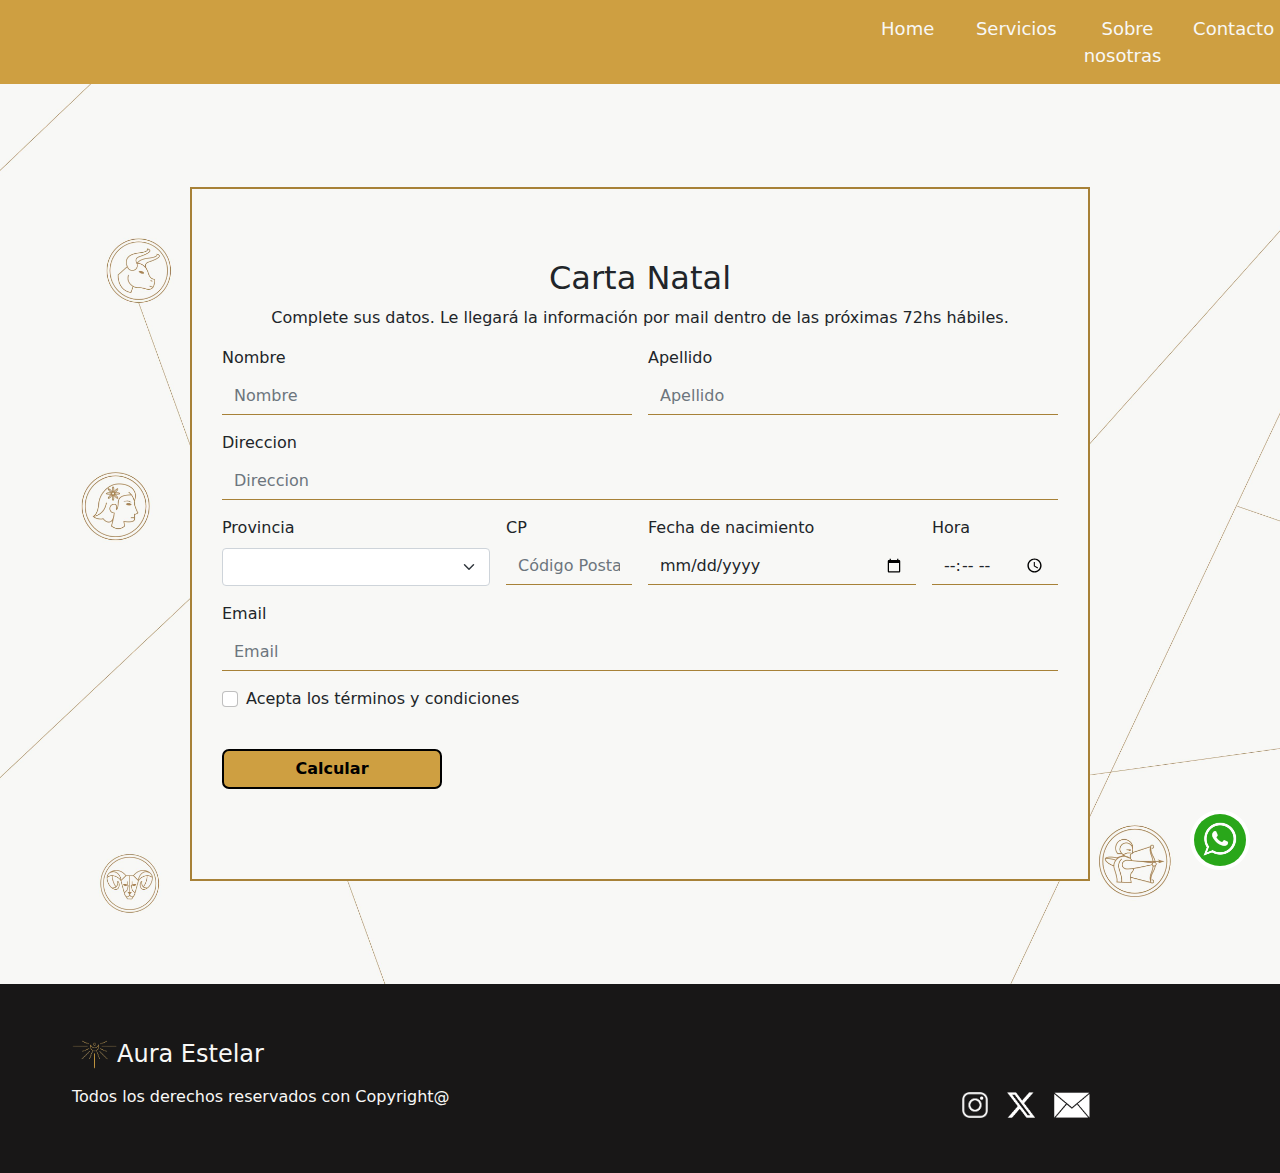
==== carta_natal.html @ d3cf3db8 "Cambios varios 17-06-24" ====
<!DOCTYPE html>
<html lang="en">
<head>
    <meta charset="UTF-8">
    <meta http-equiv="X-UA-Compatible" content="IE=edge">
    <meta name="viewport" content="width=device-width, initial-scale=1.0">
    <title>Aura Estelar</title>

    <!-- favicon -->
    <link rel="icon" type="image/x-icon" href="images/logo_favicon.png">

    <!--Bootstrap css-->
    <link href="css/bootstrap.min.css" rel="stylesheet" >
   
    <!--nuestro CSS-->
    <link href="css/styles.css" rel="stylesheet">
</head>
<body>
    <!--Bootstrap JS-->
    <script src="js/bootstrap.bundle.min.js" ></script>
    <!---->
    <div class="container-fluid text-center menu" id="home">
        <div class="row">
            <div class="col-md-8"></div>
            <div class="col-md-1 ps-1">
                <a href="index.html#home">Home</a>
            </div>
            <div class="col-md-1 ps-1">
                <a href="index.html#servicios">Servicios</a>
            </div>
            <div class="col-md-1 ps-1">
                <a href="index.html#sobre_nosotras">Sobre nosotras</a>
            </div>
            <div class="col-md-1 ps-1">
                <a href="index.html#form_contacto">Contacto</a>
            </div>
        </div>
    </div>

    <div class="container-fluid cabecera-otros d-flex align-items-center justify-content-center" >
        <div class="form_login">
            <h2 class="text-center">Carta Natal</h2>
            <p class="mb-3 text-center">Complete sus datos. Le llegará la información por mail dentro de las próximas 72hs hábiles.</p>
            <form class="row g-3">    
                <div class="col-md-6">
                    <label for="input_nombre" class="form-label">Nombre</label>
                    <input type="text" class="form-control" id="input_nombre" placeholder="Nombre">
                  </div>
                <div class="col-md-6">
                    <label for="input_apellido" class="form-label">Apellido</label>
                    <input type="text" class="form-control" id="input_apellido" placeholder="Apellido">
                </div>
                <div class="col-md-12">
                    <label for="input_direccion" class="form-label">Direccion</label>
                    <input type="text" class="form-control" id="input_direccion" placeholder="Direccion">
                </div>
                <div class="col-md-4">
                    <label for="input_provincia" class="form-label">Provincia</label>
                    <select id="input_provincia" class="form-select">
                      <option selected></option>
                      <option>Buenos Aires</option>
                      <option>Capital Federal</option>
                      <option>Córdoba</option>
                      <option>Formosa</option>
                      <option>La Pampa</option>
                      <option>Rio Negro</option>
                      <option>Salta</option>
                      <option>San Luis</option>
                      <option>Tierra del Fuego</option>
                      <option>Tucumán</option>
                    </select>
                  </div>
                <div class="col-md-2">
                  <label for="inputZip" class="form-label">CP</label>
                  <input type="text" class="form-control" id="inputZip" placeholder="Código Postal">
                </div>
                <div class="col-md-4">
                    <label for="input_nacimiento" class="form-label">Fecha de nacimiento</label>
                    <input type="date" class="form-control" id="input_nacimiento">
                </div>
                <div class="col-md-2">
                    <label for="input_hs_nac" class="form-label">Hora</label>
                    <input type="time" class="form-control" id="input_hs_nac">
                </div>
                  
                <div class="col-md-12">
                  <label for="input_email" class="form-label">Email</label>
                  <input type="email" class="form-control" id="input_email" placeholder="Email">
                </div>
                <div class="col-md-12">
                  <div class="form-check">
                    <input class="form-check-input" type="checkbox" id="gridCheck">
                    <label class="form-check-label" for="gridCheck">
                      Acepta los términos y condiciones
                    </label>
                  </div>
                </div>
                <div class="col-12">
                  <button type="button" onclick="alert('Se enviaron sus datos correctamente. Recibirá la información via mail.');">Calcular</button>
                </div>
              </form>
         
        </div>

    </div>
   
    <footer class="container-fluid footer pt-5 pb-5">
        <div class="row ms-5">
            <div class="col-7">
                <h4><img src="images/icon.png" class="img-logo" alt="img_icon">Aura Estelar</h4>
                <p>Todos los derechos reservados con Copyright@</p>
            </div>
            <div class="col-5 align-self-end text-center">

                        <a href="https://www.instagram.com/" target="_blank"><img class="img-icon" src="images/instagram_white.png" alt="img_instagram"></a>

                        <a href="https://x.com/?lang=es" target="_blank"><img class="img-icon" src="images/x_white.png" alt="img_instagram"></a>

                        <a href="mailto:test@test.com" target="_blank"><img class="img-icon" src="images/mail_white.png" alt="img_mail"></a>

            </div>
            
        </div>
    </footer>

    <div class="wp">
        <a href="https://wa.me/91165647270" target="_blank"><img class="img-wpp" src="images/wpp.png" alt="img_wpp"></a>
    </div>
</body>
</html>
---- css/styles.css ----
.col-md-1 a{
    text-decoration:none;
    color:#F8F8F6;
    font-size: 18px;
    padding: 5px;

    transition-property: color;
    transition-duration: 0.5s;

}


.col-md-1:hover > a {
    
    color: black;
}

.menu, .servicios {
    background-color: #CE9F41;
    padding: 15px 0;
}

.cabecera {
    background-image: url('../images/banner.jpg'); 
    background-color: #F8F8F6;

    height: 100vh;
    /* Para dejar la imagen de fondo centrada, vertical y horizontalmente */
    background-position: center center;

    /* Para que la imagen de fondo no se repita */
    background-repeat: no-repeat;

    /* La imagen de fondo se reescala automáticamente con el cambio del ancho de ventana del navegador */
    background-size: cover;

}

.section_login {
    top:85%;
    text-align: center;
}

button {
    background-color: #CE9F41;
    border-radius: 7px;
    border: solid 2px;
    width: 220px;
    height: 40px;
    font-weight: bold;
    margin: 20px 0;
    transition-property: color;
    transition-duration: 0.5s;
}

button:hover {
    color: #F8F8F6;
}

.section_login a {
    color: black;
    transition-property: color;
    transition-duration: 0.3s;
}

.section_login a:hover {
    color: #a78137;
}

.mas_info {
    height: 80%;
    margin: 0px;
    text-align: center;
    display: flex;
    align-items: center;
    color: #F8F8F6;
    font-size: 20px;  

    transition-property: background-color;
    transition-duration: 1s;
}

.mas_info:hover { 
    margin: 0;
    background-color:  rgba(0, 0, 0, 0.712);
    }


.mas_info > p {
    margin: 0;
    visibility: hidden;

}

.mas_info:hover > p{ 
    margin: 0;
    visibility: visible;
    }

.form-control{
    border: none; 
    border-bottom: solid 1px #a78137; 
    border-radius: 0;
    background-color: #F8F8F6;
}

.img_sobre_nosotras{
    margin-right: 20px;
    max-height: 500px;
    width:auto;
    border-top-right-radius: 40%; 
    border-bottom-right-radius: 40%;
}

.sobre_nosotras{
    padding:0px 10px 30px 0px;
}

/* Clases del FOOTER */
.footer {
    background-color: rgb(24, 23, 23);
    color: #F8F8F6;
}

.img-logo {
    max-height: 45px;
    width: auto;
}

.img-icon {
    height: 40px;
    width: auto;
    /*background-color: #F8F8F6;*/
    padding: 7px;
    
}

.img-wpp{
    position: fixed;
    bottom: 30px;
    right: 30px;
    max-height: 60px;
    width: auto;
    border-radius: 100%;
    border: 4px solid white;
  
}

/* Clases de HTML LOGIN */
.cabecera-otros {
    background-image: url('../images/baner_sin_titulo.jpg'); 
    background-color: #F8F8F6;

    min-height: 100vh;
    /* Para dejar la imagen de fondo centrada, vertical y horizontalmente */
    background-position: center center;

    /* Para que la imagen de fondo no se repita */
    background-repeat: no-repeat;

    /* La imagen de fondo se reescala automáticamente con el cambio del ancho de ventana del navegador */
    background-size: cover;

}

.form_login {
    padding: 70px 30px;
    border: solid 2px #a78137;
    background-color: #F8F8F6;
}

.form_login a {
    color: black;
    transition-property: color;
    transition-duration: 0.3s;
}

.form_login a:hover {
    color: #a78137;
}

.form_sinastria {
    min-height: 400px;
    min-width: 400px;
    padding: 70px 30px;
    border: solid 2px #a78137;
    background-color: #F8F8F6;
}


@media screen and (min-width: 576px) {
    .borde_sinastria {
      border-right: 1px dashed #a78137;
    }

    .form_login {
        max-width: 900px;
    }

  }

  @media screen and (max-width: 575px) {
    .borde_sinastria {
      border-bottom: 1px dashed #a78137;
      padding-bottom: 20px;
      margin-bottom: 20px;
    }

    .img-icon {
        height: 40px;
        width: auto;
        /*background-color: #F8F8F6;*/
        padding: 7px;
        margin: 0 20px;
        
    }

    .form_login {
        min-width: 400px;

    }
  }
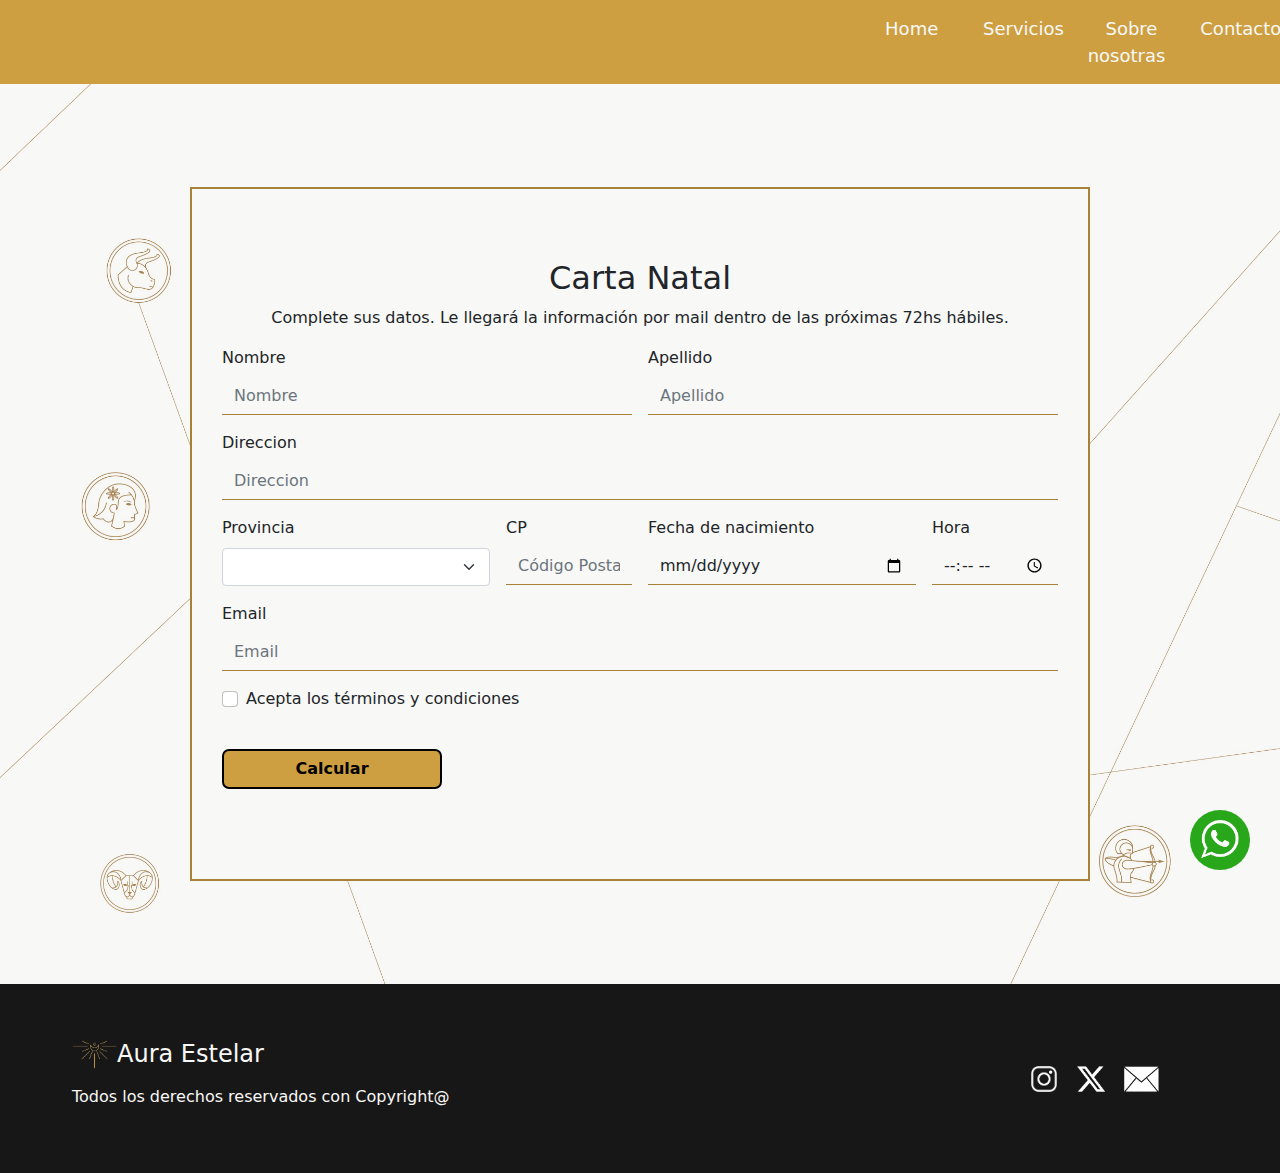
==== commit ca4b8c94: "cambios en meet 17-06" ====
--- a/carta_natal.html
+++ b/carta_natal.html
@@ -21,17 +21,17 @@
     <!---->
     <div class="container-fluid text-center menu" id="home">
         <div class="row">
-            <div class="col-md-8"></div>
-            <div class="col-md-1 ps-1">
+            <div class="col-lg-8 col-md-4 icono_menu"></div>
+            <div class="col-lg-1 col-md-2 icono_menu">
                 <a href="index.html#home">Home</a>
             </div>
-            <div class="col-md-1 ps-1">
+            <div class="col-lg-1 col-md-2 icono_menu">
                 <a href="index.html#servicios">Servicios</a>
             </div>
-            <div class="col-md-1 ps-1">
+            <div class="col-lg-1 col-md-2 icono_menu">
                 <a href="index.html#sobre_nosotras">Sobre nosotras</a>
             </div>
-            <div class="col-md-1 ps-1">
+            <div class="col-lg-1 col-md-2 icono_menu">
                 <a href="index.html#form_contacto">Contacto</a>
             </div>
         </div>
@@ -110,7 +110,7 @@
                 <h4><img src="images/icon.png" class="img-logo" alt="img_icon">Aura Estelar</h4>
                 <p>Todos los derechos reservados con Copyright@</p>
             </div>
-            <div class="col-5 align-self-end text-center">
+            <div class="col-4 align-self-center text-end">
 
                         <a href="https://www.instagram.com/" target="_blank"><img class="img-icon" src="images/instagram_white.png" alt="img_instagram"></a>
 
@@ -119,6 +119,7 @@
                         <a href="mailto:test@test.com" target="_blank"><img class="img-icon" src="images/mail_white.png" alt="img_mail"></a>
 
             </div>
+            <div class="col-1"></div>
             
         </div>
     </footer>
--- a/css/styles.css
+++ b/css/styles.css
@@ -1,4 +1,4 @@
-.col-md-1 a{
+.menu a{
     text-decoration:none;
     color:#F8F8F6;
     font-size: 18px;
@@ -10,7 +10,7 @@
 }
 
 
-.col-md-1:hover > a {
+.icono_menu:hover > a {
     
     color: black;
 }
@@ -22,6 +22,7 @@
 
 .cabecera {
     background-image: url('../images/banner.jpg'); 
+    /* usamos color de fondo para mejorar experiencia de usuario a la hora del login de la pagina */
     background-color: #F8F8F6;
 
     height: 100vh;
@@ -36,10 +37,6 @@
 
 }
 
-.section_login {
-    top:85%;
-    text-align: center;
-}
 
 button {
     background-color: #CE9F41;
@@ -142,7 +139,6 @@
     max-height: 60px;
     width: auto;
     border-radius: 100%;
-    border: 4px solid white;
   
 }
 
@@ -164,6 +160,7 @@
 }
 
 .form_login {
+    min-width: 400px;
     padding: 70px 30px;
     border: solid 2px #a78137;
     background-color: #F8F8F6;
@@ -183,23 +180,38 @@
     min-height: 400px;
     min-width: 400px;
     padding: 70px 30px;
+    margin: 5px;
     border: solid 2px #a78137;
     background-color: #F8F8F6;
 }
 
-
-@media screen and (min-width: 576px) {
+.mapa iframe{
+    height: 100%;
+    width: 100%;
+}
+
+
+/* esto es tamaño medio */
+@media screen and (min-width: 568px) {
     .borde_sinastria {
-      border-right: 1px dashed #a78137;
-    }
+        border-bottom: 1px dashed #a78137;
+        padding-bottom: 20px;
+        margin-bottom: 20px;
+      }
 
     .form_login {
         max-width: 900px;
     }
 
+    .section_login {
+        margin-top: 30%;
+    }
+
+
   }
 
-  @media screen and (max-width: 575px) {
+  /* esto es tamaño small */
+  @media screen and (max-width: 567px) {
     .borde_sinastria {
       border-bottom: 1px dashed #a78137;
       padding-bottom: 20px;
@@ -215,8 +227,22 @@
         
     }
 
-    .form_login {
-        min-width: 400px;
-
-    }
+    .section_login {
+        margin-top: 45%;
+    }
+
+    .mapa iframe{
+        height: 400px;
+        width: 100%;
+    }
+
+  }
+
+  @media screen and (min-width: 992px) {
+
+    .borde_sinastria {
+        border-right: 1px dashed #a78137;
+        border-bottom: none;
+      }
+
   }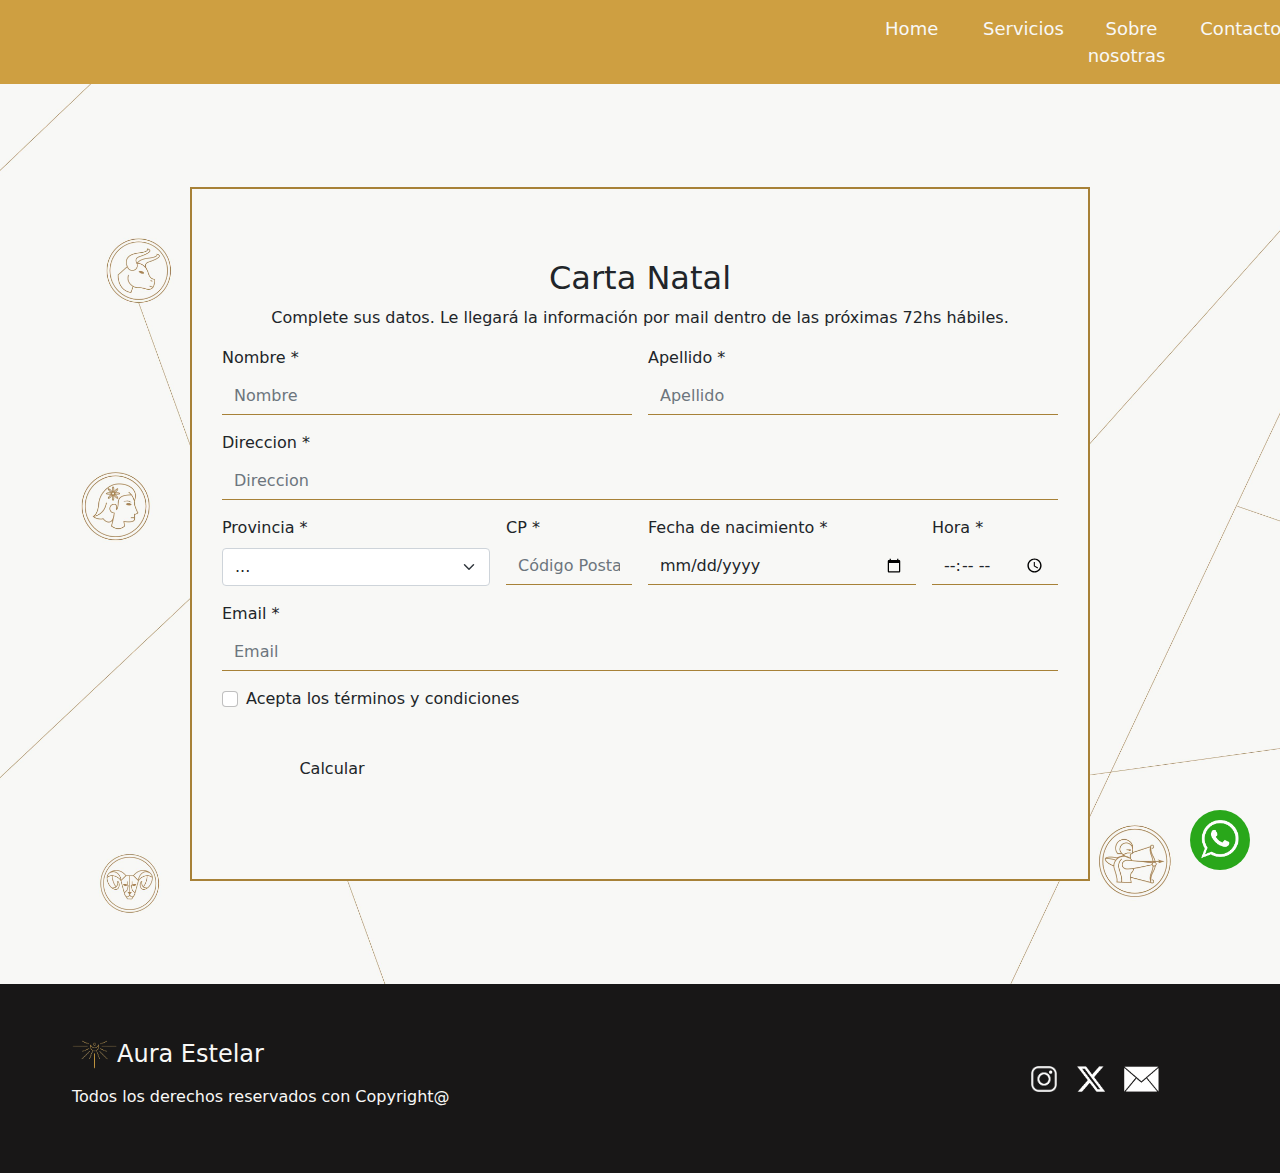
==== commit 9e1764dc: "ultimos cambios" ====
--- a/carta_natal.html
+++ b/carta_natal.html
@@ -41,91 +41,93 @@
         <div class="form_login">
             <h2 class="text-center">Carta Natal</h2>
             <p class="mb-3 text-center">Complete sus datos. Le llegará la información por mail dentro de las próximas 72hs hábiles.</p>
-            <form class="row g-3">    
+            <form class="row g-3" onsubmit="alert('¡Muchas gracias! Recibirá la información por mail dentro de las próximas 72hs hábiles.')">    
                 <div class="col-md-6">
-                    <label for="input_nombre" class="form-label">Nombre</label>
-                    <input type="text" class="form-control" id="input_nombre" placeholder="Nombre">
-                  </div>
+                    <label for="input_nombre" class="form-label">Nombre *</label>
+                    <input type="text" class="form-control" id="input_nombre" placeholder="Nombre" required>
+                </div>
                 <div class="col-md-6">
-                    <label for="input_apellido" class="form-label">Apellido</label>
-                    <input type="text" class="form-control" id="input_apellido" placeholder="Apellido">
+                    <label for="input_apellido" class="form-label">Apellido *</label>
+                    <input type="text" class="form-control" id="input_apellido" placeholder="Apellido" required>
                 </div>
                 <div class="col-md-12">
-                    <label for="input_direccion" class="form-label">Direccion</label>
-                    <input type="text" class="form-control" id="input_direccion" placeholder="Direccion">
+                    <label for="input_direccion" class="form-label">Direccion *</label>
+                    <input type="text" class="form-control" id="input_direccion" placeholder="Direccion" required>
                 </div>
                 <div class="col-md-4">
-                    <label for="input_provincia" class="form-label">Provincia</label>
-                    <select id="input_provincia" class="form-select">
-                      <option selected></option>
-                      <option>Buenos Aires</option>
-                      <option>Capital Federal</option>
-                      <option>Córdoba</option>
-                      <option>Formosa</option>
-                      <option>La Pampa</option>
-                      <option>Rio Negro</option>
-                      <option>Salta</option>
-                      <option>San Luis</option>
-                      <option>Tierra del Fuego</option>
-                      <option>Tucumán</option>
+                    <label for="input_provincia" class="form-label">Provincia *</label>
+                    <select id="input_provincia" class="form-select" required>
+                      <option value="0" selected>...</option>
+                      <option value="1">Buenos Aires</option>
+                      <option value="2">Capital Federal</option>
+                      <option value="3">Córdoba</option>
+                      <option value="4">Formosa</option>
+                      <option value="5">La Pampa</option>
+                      <option value="6">Rio Negro</option>
+                      <option value="7">Salta</option>
+                      <option value="8">San Luis</option>
+                      <option value="9">Tierra del Fuego</option>
+                      <option value="10">Tucumán</option>
                     </select>
-                  </div>
+                </div>
                 <div class="col-md-2">
-                  <label for="inputZip" class="form-label">CP</label>
-                  <input type="text" class="form-control" id="inputZip" placeholder="Código Postal">
+                  <label for="inputZip" class="form-label">CP *</label>
+                  <input type="text" class="form-control" id="inputZip" placeholder="Código Postal" required>
                 </div>
                 <div class="col-md-4">
-                    <label for="input_nacimiento" class="form-label">Fecha de nacimiento</label>
-                    <input type="date" class="form-control" id="input_nacimiento">
+                    <label for="input_nacimiento" class="form-label">Fecha de nacimiento *</label>
+                    <input type="date" class="form-control" id="input_nacimiento" required>
                 </div>
                 <div class="col-md-2">
-                    <label for="input_hs_nac" class="form-label">Hora</label>
-                    <input type="time" class="form-control" id="input_hs_nac">
+                    <label for="input_hs_nac" class="form-label">Hora *</label>
+                    <input type="time" class="form-control" id="input_hs_nac" required>
                 </div>
-                  
                 <div class="col-md-12">
-                  <label for="input_email" class="form-label">Email</label>
-                  <input type="email" class="form-control" id="input_email" placeholder="Email">
+                  <label for="input_email" class="form-label">Email *</label>
+                  <input type="email" class="form-control" id="input_email" placeholder="Email" required>
                 </div>
                 <div class="col-md-12">
                   <div class="form-check">
-                    <input class="form-check-input" type="checkbox" id="gridCheck">
+                    <input class="form-check-input" type="checkbox" id="gridCheck" required>
                     <label class="form-check-label" for="gridCheck">
                       Acepta los términos y condiciones
                     </label>
                   </div>
                 </div>
                 <div class="col-12">
-                  <button type="button" onclick="alert('Se enviaron sus datos correctamente. Recibirá la información via mail.');">Calcular</button>
+                  <button type="submit" class="btn boton" >Calcular</button>
                 </div>
-              </form>
+          </form>
          
         </div>
 
     </div>
    
     <footer class="container-fluid footer pt-5 pb-5">
-        <div class="row ms-5">
-            <div class="col-7">
-                <h4><img src="images/icon.png" class="img-logo" alt="img_icon">Aura Estelar</h4>
-                <p>Todos los derechos reservados con Copyright@</p>
-            </div>
-            <div class="col-4 align-self-center text-end">
+      <div class="row ms-5">
+          <div class="col-7">
+              <h4><img src="images/icon.png" class="img-logo" alt="logo aura estelar">Aura Estelar</h4>
+              <p>Todos los derechos reservados con Copyright@</p>
+          </div>
+          <div class="col-4 align-self-center text-end">
 
-                        <a href="https://www.instagram.com/" target="_blank"><img class="img-icon" src="images/instagram_white.png" alt="img_instagram"></a>
+                      <a href="https://www.instagram.com/" target="_blank"><img class="img-icon" src="images/instagram_white.png" alt="logo instagram"></a>
 
-                        <a href="https://x.com/?lang=es" target="_blank"><img class="img-icon" src="images/x_white.png" alt="img_instagram"></a>
+                      <a href="https://x.com/?lang=es" target="_blank"><img class="img-icon" src="images/x_white.png" alt="logo x"></a>
 
-                        <a href="mailto:test@test.com" target="_blank"><img class="img-icon" src="images/mail_white.png" alt="img_mail"></a>
+                      <a href="mailto:test@test.com" target="_blank"><img class="img-icon" src="images/mail_white.png" alt="logo email"></a>
 
-            </div>
-            <div class="col-1"></div>
-            
-        </div>
-    </footer>
+          </div>
+          <div class="col-1"></div>
+          
+      </div>
+  </footer>
 
-    <div class="wp">
-        <a href="https://wa.me/91165647270" target="_blank"><img class="img-wpp" src="images/wpp.png" alt="img_wpp"></a>
-    </div>
+  <div class="wp">
+      <a href="https://wa.me/91165647270" target="_blank"><img class="img-wpp" src="images/wpp.png" alt="logo whatsapp"></a>
+  </div>
+
+<!-- Llamada al archivo JavaScript -->
+<script src="acciones.js"></script>      
 </body>
 </html>
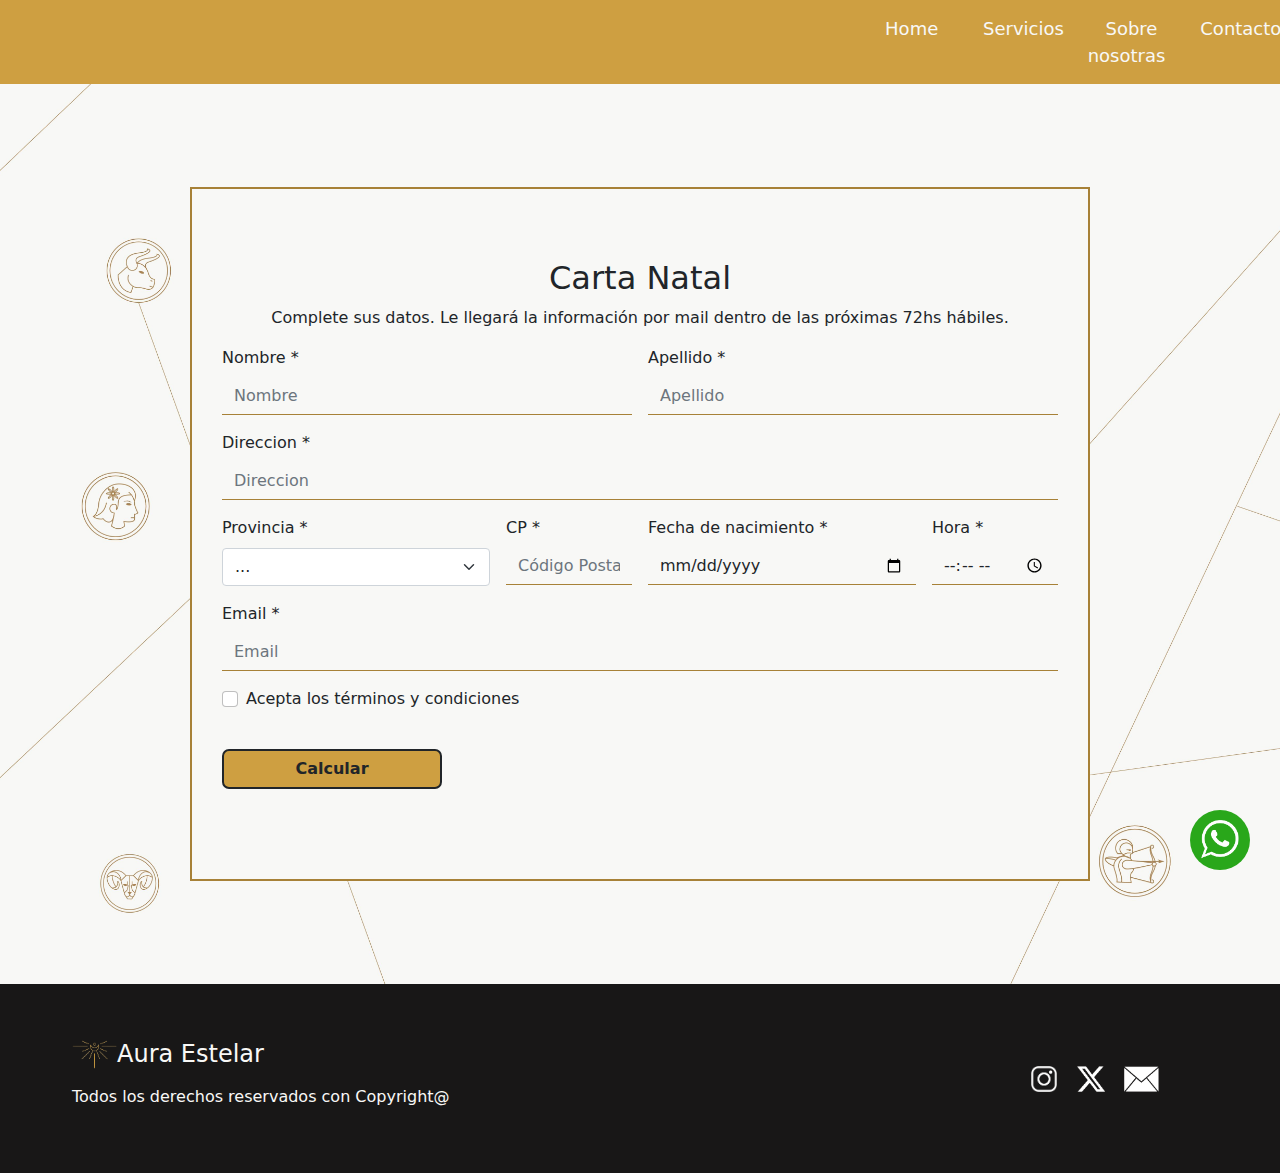
==== commit 3ebae6ab: "Normalizacion de codigo 23/06/2024" ====
--- a/carta_natal.html
+++ b/carta_natal.html
@@ -125,9 +125,6 @@
 
   <div class="wp">
       <a href="https://wa.me/91165647270" target="_blank"><img class="img-wpp" src="images/wpp.png" alt="logo whatsapp"></a>
-  </div>
-
-<!-- Llamada al archivo JavaScript -->
-<script src="acciones.js"></script>      
+  </div>   
 </body>
 </html>
--- a/css/styles.css
+++ b/css/styles.css
@@ -9,8 +9,7 @@
 
 }
 
-
-.icono_menu:hover > a {
+.icono_menu:hover a {
     
     color: black;
 }
@@ -24,8 +23,9 @@
     background-image: url('../images/banner.jpg'); 
     /* usamos color de fondo para mejorar experiencia de usuario a la hora del login de la pagina */
     background-color: #F8F8F6;
-
+    /* tamaño de altura de la imagen que ocupe toda la resolución de la pantalla */
     height: 100vh;
+    
     /* Para dejar la imagen de fondo centrada, vertical y horizontalmente */
     background-position: center center;
 
@@ -34,11 +34,10 @@
 
     /* La imagen de fondo se reescala automáticamente con el cambio del ancho de ventana del navegador */
     background-size: cover;
-
-}
-
-
-button {
+}
+
+
+.boton {
     background-color: #CE9F41;
     border-radius: 7px;
     border: solid 2px;
@@ -50,7 +49,7 @@
     transition-duration: 0.5s;
 }
 
-button:hover {
+.boton:hover {
     color: #F8F8F6;
 }
 
@@ -83,13 +82,13 @@
     }
 
 
-.mas_info > p {
+.mas_info p {
     margin: 0;
     visibility: hidden;
 
 }
 
-.mas_info:hover > p{ 
+.mas_info:hover p{ 
     margin: 0;
     visibility: visible;
     }
@@ -127,7 +126,6 @@
 .img-icon {
     height: 40px;
     width: auto;
-    /*background-color: #F8F8F6;*/
     padding: 7px;
     
 }
@@ -142,7 +140,7 @@
   
 }
 
-/* Clases de HTML LOGIN */
+/* Clases de HTML otras */
 .cabecera-otros {
     background-image: url('../images/baner_sin_titulo.jpg'); 
     background-color: #F8F8F6;
@@ -238,6 +236,7 @@
 
   }
 
+  /* esto es tamaño large */
   @media screen and (min-width: 992px) {
 
     .borde_sinastria {
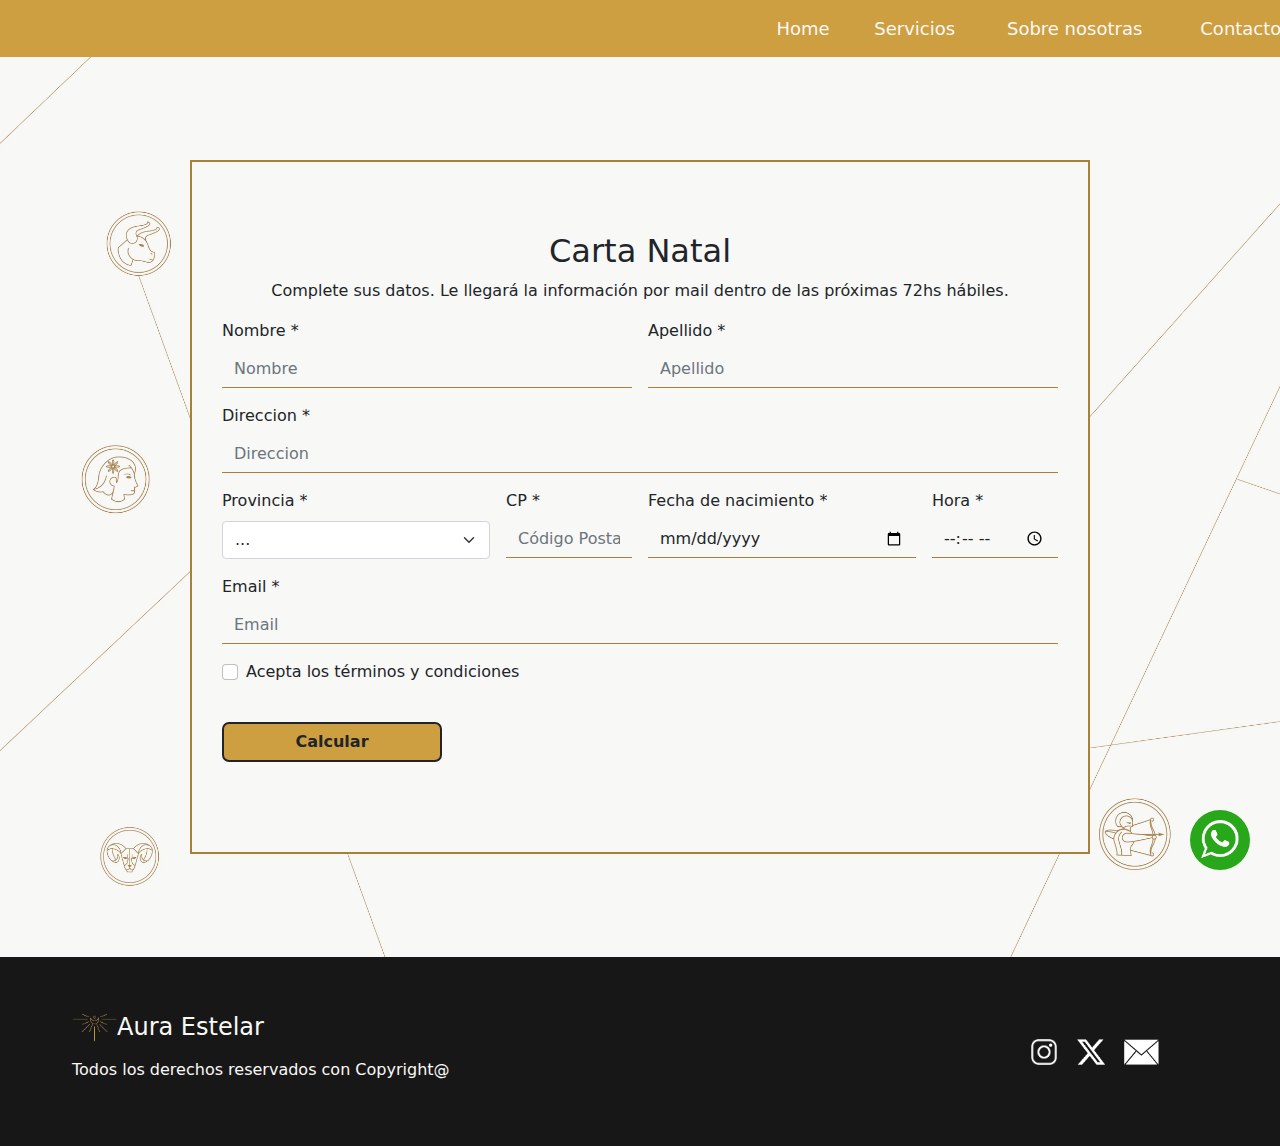
==== commit f54b2ce7: "Add files via upload" ====
--- a/carta_natal.html
+++ b/carta_natal.html
@@ -21,14 +21,14 @@
     <!---->
     <div class="container-fluid text-center menu" id="home">
         <div class="row">
-            <div class="col-lg-8 col-md-4 icono_menu"></div>
+            <div class="col-lg-7 col-md-3 icono_menu"></div>
             <div class="col-lg-1 col-md-2 icono_menu">
                 <a href="index.html#home">Home</a>
             </div>
             <div class="col-lg-1 col-md-2 icono_menu">
                 <a href="index.html#servicios">Servicios</a>
             </div>
-            <div class="col-lg-1 col-md-2 icono_menu">
+            <div class="col-lg-2 col-md-3 icono_menu">
                 <a href="index.html#sobre_nosotras">Sobre nosotras</a>
             </div>
             <div class="col-lg-1 col-md-2 icono_menu">
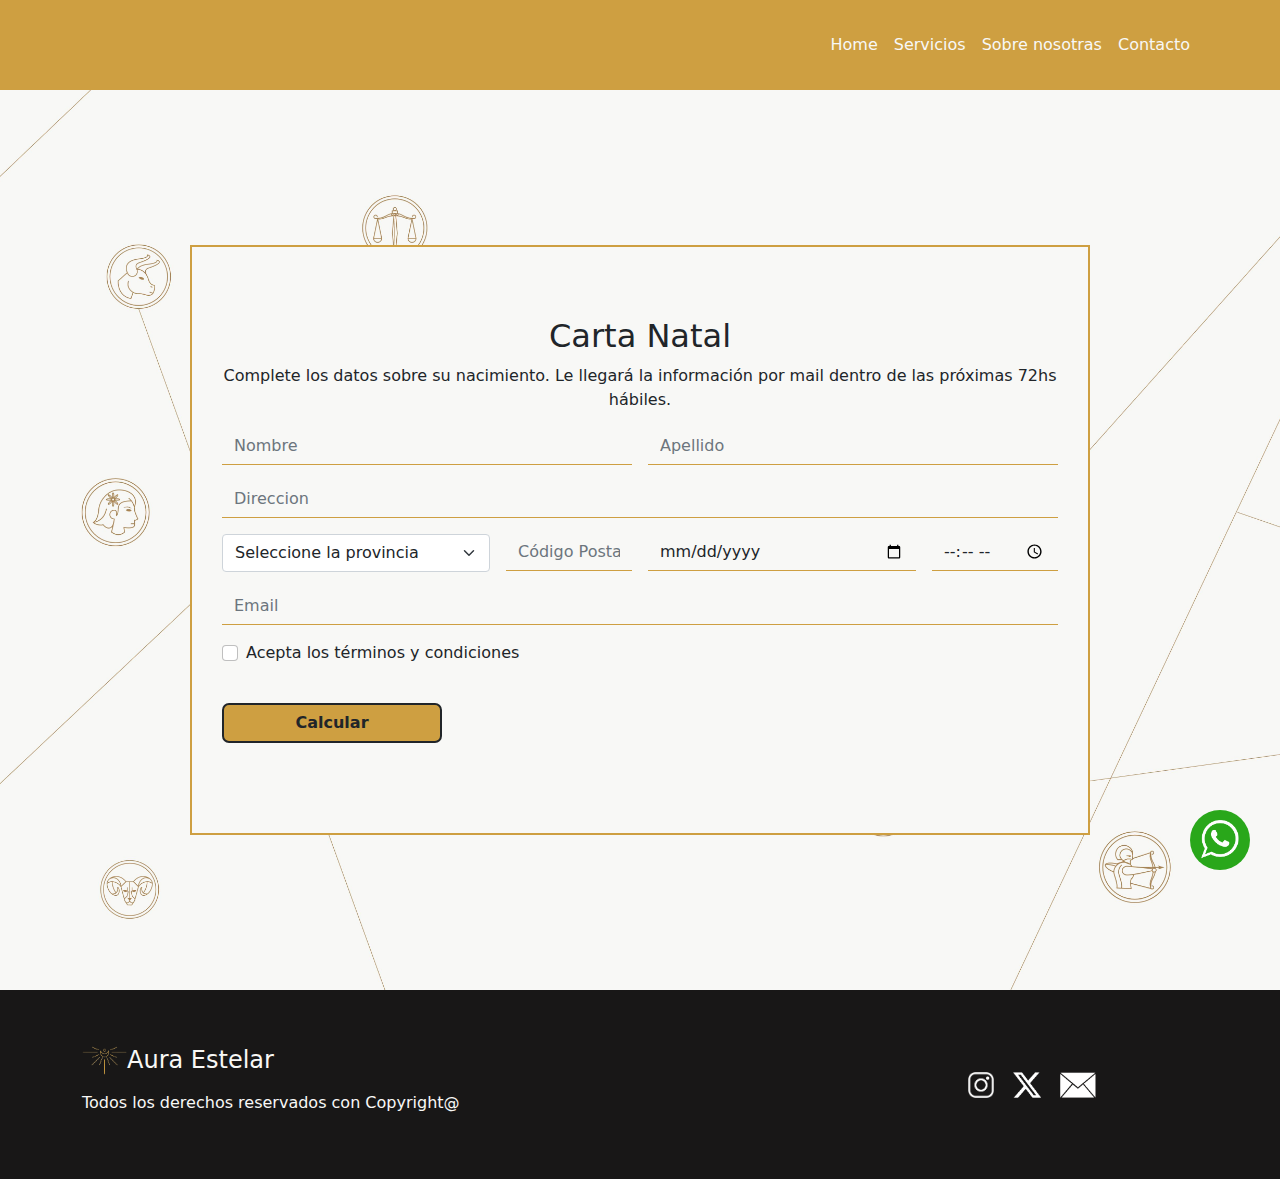
==== commit c7803d4c: "Add files via upload" ====
--- a/carta_natal.html
+++ b/carta_natal.html
@@ -1,130 +1,258 @@
 <!DOCTYPE html>
 <html lang="en">
-<head>
-    <meta charset="UTF-8">
-    <meta http-equiv="X-UA-Compatible" content="IE=edge">
-    <meta name="viewport" content="width=device-width, initial-scale=1.0">
+  <head>
+    <meta charset="UTF-8" />
+    <meta http-equiv="X-UA-Compatible" content="IE=edge" />
+    <meta name="viewport" content="width=device-width, initial-scale=1.0" />
     <title>Aura Estelar</title>
 
     <!-- favicon -->
-    <link rel="icon" type="image/x-icon" href="images/logo_favicon.png">
+    <link rel="icon" type="image/x-icon" href="images/logo_favicon.png" />
 
     <!--Bootstrap css-->
-    <link href="css/bootstrap.min.css" rel="stylesheet" >
-   
+    <link href="css/bootstrap.min.css" rel="stylesheet" />
+
     <!--nuestro CSS-->
-    <link href="css/styles.css" rel="stylesheet">
-</head>
-<body>
+    <link href="css/styles.css" rel="stylesheet" />
+  </head>
+  <body>
     <!--Bootstrap JS-->
-    <script src="js/bootstrap.bundle.min.js" ></script>
+    <script src="js/bootstrap.bundle.min.js"></script>
     <!---->
-    <div class="container-fluid text-center menu" id="home">
+
+    <div class="container-fluid menu sticky-top" id="home">
+        <nav class="navbar navbar-expand-lg">
+          <div class="container justify-content-center text-center">
+            <button
+              class="navbar-toggler"
+              type="button"
+              data-bs-toggle="collapse"
+              data-bs-target="#navbarNav"
+              aria-controls="navbarNav"
+              aria-expanded="false"
+              aria-label="Toggle navigation"
+            >
+              <span class="navbar-toggler-icon"></span>
+            </button>
+            <div
+              class="navbar-collapse justify-content-end collapse show"
+              id="navbarNav"
+            >
+              <ul class="navbar-nav">
+                <li class="nav-item icono_menu">
+                  <a class="nav-link active" aria-current="page" href="index.html#home"
+                    >Home</a
+                  >
+                </li>
+                <li class="nav-item icono_menu">
+                  <a class="nav-link" href="index.html#servicios">Servicios</a>
+                </li>
+                <li class="nav-item icono_menu">
+                  <a class="nav-link" href="index.html#sobre_nosotras">Sobre nosotras</a>
+                </li>
+                <li class="nav-item icono_menu">
+                  <a class="nav-link" href="index.html#form_contacto">Contacto</a>
+                </li>
+              </ul>
+            </div>
+          </div>
+        </nav>
+      </div>
+
+    <div
+      class="container-fluid cabecera-otros d-flex align-items-center justify-content-center"
+    >
+      <div class="form_login">
+        <h2 class="text-center">Carta Natal</h2>
+        <p class="mb-3 text-center">
+          Complete los datos sobre su nacimiento. Le llegará la información por mail dentro de las
+          próximas 72hs hábiles.
+        </p>
+        <form
+          class="row g-3" id="form_carta_natal"
+        >
+          <div class="col-md-6">
+            <!-- <label for="input_nombre" class="form-label">Nombre *</label> -->
+            <input
+              type="text"
+              class="form-control"
+              id="input_nombre"
+              placeholder="Nombre"
+              required
+            />
+          </div>
+          <div class="col-md-6">
+            <!-- <label for="input_apellido" class="form-label">Apellido *</label> -->
+            <input
+              type="text"
+              class="form-control"
+              id="input_apellido"
+              placeholder="Apellido"
+              required
+            />
+          </div>
+          <div class="col-md-12">
+            <!-- <label for="input_direccion" class="form-label">Direccion *</label> -->
+            <input
+              type="text"
+              class="form-control"
+              id="input_direccion"
+              placeholder="Direccion"
+              required
+            />
+          </div>
+          <div class="col-md-4">
+            <!-- <label for="input_provincia" class="form-label">Provincia *</label> -->
+            <select id="input_provincia" class="form-select" required>
+              <option value="0" selected>Seleccione la provincia</option>
+              <option value="1">Buenos Aires</option>
+              <option value="2">Capital Federal</option>
+              <option value="3">Córdoba</option>
+              <option value="4">Formosa</option>
+              <option value="5">La Pampa</option>
+              <option value="6">Rio Negro</option>
+              <option value="7">Salta</option>
+              <option value="8">San Luis</option>
+              <option value="9">Tierra del Fuego</option>
+              <option value="10">Tucumán</option>
+            </select>
+          </div>
+          <div class="col-md-2">
+            <!-- <label for="inputZip" class="form-label">CP *</label> -->
+            <input
+              type="text"
+              class="form-control"
+              id="inputZip"
+              placeholder="Código Postal"
+              required
+            />
+          </div>
+          <div class="col-md-4">
+            <!-- <label for="input_nacimiento" class="form-label"
+              >Fecha de nacimiento *</label
+            > -->
+            <input
+              type="date"
+              class="form-control"
+              id="input_nacimiento"
+              required
+            />
+          </div>
+          <div class="col-md-2">
+            <!-- <label for="input_hs_nac" class="form-label">Hora *</label> -->
+            <input
+              type="time"
+              class="form-control"
+              id="input_hs_nac"
+              required
+            />
+          </div>
+          <div class="col-md-12">
+            <!-- <label for="input_email" class="form-label">Email *</label> -->
+            <input
+              type="email"
+              class="form-control"
+              id="input_email"
+              placeholder="Email"
+              required
+            />
+          </div>
+          <div class="col-md-12">
+            <div class="form-check">
+              <input
+                class="form-check-input"
+                type="checkbox"
+                id="gridCheck"
+                required
+              />
+              <label class="form-check-label" for="gridCheck">
+                Acepta los términos y condiciones
+              </label>
+            </div>
+          </div>
+          <div class="col-12">
+            <button type="submit" class="btn boton">Calcular</button>
+          </div>
+        </form>
+      </div>
+    </div>
+        <!-- Modal -->
+        <div class="modal fade" id="cartaNatalModal" tabindex="-1" aria-labelledby="cartaNatalModalLabel" aria-hidden="true">
+            <div class="modal-dialog modal-dialog-centered">
+              <div class="modal-content">
+                <div class="modal-header">
+                  <h5 class="modal-title" id="cartaNatalModalLabel">¡Muchas gracias!</h5>
+                  <button type="button" class="btn-close" data-bs-dismiss="modal" aria-label="Cerrar"></button>
+                </div>
+                <div class="modal-body">
+                Se ha enviado la información correctamente. A la brevedad recibirá la respuesta por mail.
+                </div>
+                <div class="modal-footer">
+                  <button type="button" class="btn btn-primary" data-bs-dismiss="modal">Cerrar</button>
+                </div>
+              </div>
+            </div>
+          </div>
+
+    <footer class="container-fluid footer pt-5 pb-5">
+      <div class="container">
         <div class="row">
-            <div class="col-lg-7 col-md-3 icono_menu"></div>
-            <div class="col-lg-1 col-md-2 icono_menu">
-                <a href="index.html#home">Home</a>
-            </div>
-            <div class="col-lg-1 col-md-2 icono_menu">
-                <a href="index.html#servicios">Servicios</a>
-            </div>
-            <div class="col-lg-2 col-md-3 icono_menu">
-                <a href="index.html#sobre_nosotras">Sobre nosotras</a>
-            </div>
-            <div class="col-lg-1 col-md-2 icono_menu">
-                <a href="index.html#form_contacto">Contacto</a>
-            </div>
+          <div class="col-7">
+            <h4>
+              <img
+                src="images/icon.png"
+                class="img-logo"
+                alt="logo aura estelar"
+              />Aura Estelar
+            </h4>
+            <p>Todos los derechos reservados con Copyright@</p>
+          </div>
+          <div class="col-4 align-self-center text-end">
+            <a href="https://www.instagram.com/" target="_blank"
+              ><img
+                class="img-icon"
+                src="images/instagram_white.png"
+                alt="logo instagram"
+            /></a>
+
+            <a href="https://x.com/?lang=es" target="_blank"
+              ><img class="img-icon" src="images/x_white.png" alt="logo x"
+            /></a>
+
+            <a href="mailto:test@test.com" target="_blank"
+              ><img
+                class="img-icon"
+                src="images/mail_white.png"
+                alt="logo email"
+            /></a>
+          </div>
+          <div class="col-1"></div>
         </div>
+      </div>
+    </footer>
+
+    <div class="wp">
+      <a href="https://wa.me/91165647270" target="_blank"
+        ><img class="img-wpp" src="images/wpp.png" alt="logo whatsapp"
+      /></a>
     </div>
 
-    <div class="container-fluid cabecera-otros d-flex align-items-center justify-content-center" >
-        <div class="form_login">
-            <h2 class="text-center">Carta Natal</h2>
-            <p class="mb-3 text-center">Complete sus datos. Le llegará la información por mail dentro de las próximas 72hs hábiles.</p>
-            <form class="row g-3" onsubmit="alert('¡Muchas gracias! Recibirá la información por mail dentro de las próximas 72hs hábiles.')">    
-                <div class="col-md-6">
-                    <label for="input_nombre" class="form-label">Nombre *</label>
-                    <input type="text" class="form-control" id="input_nombre" placeholder="Nombre" required>
-                </div>
-                <div class="col-md-6">
-                    <label for="input_apellido" class="form-label">Apellido *</label>
-                    <input type="text" class="form-control" id="input_apellido" placeholder="Apellido" required>
-                </div>
-                <div class="col-md-12">
-                    <label for="input_direccion" class="form-label">Direccion *</label>
-                    <input type="text" class="form-control" id="input_direccion" placeholder="Direccion" required>
-                </div>
-                <div class="col-md-4">
-                    <label for="input_provincia" class="form-label">Provincia *</label>
-                    <select id="input_provincia" class="form-select" required>
-                      <option value="0" selected>...</option>
-                      <option value="1">Buenos Aires</option>
-                      <option value="2">Capital Federal</option>
-                      <option value="3">Córdoba</option>
-                      <option value="4">Formosa</option>
-                      <option value="5">La Pampa</option>
-                      <option value="6">Rio Negro</option>
-                      <option value="7">Salta</option>
-                      <option value="8">San Luis</option>
-                      <option value="9">Tierra del Fuego</option>
-                      <option value="10">Tucumán</option>
-                    </select>
-                </div>
-                <div class="col-md-2">
-                  <label for="inputZip" class="form-label">CP *</label>
-                  <input type="text" class="form-control" id="inputZip" placeholder="Código Postal" required>
-                </div>
-                <div class="col-md-4">
-                    <label for="input_nacimiento" class="form-label">Fecha de nacimiento *</label>
-                    <input type="date" class="form-control" id="input_nacimiento" required>
-                </div>
-                <div class="col-md-2">
-                    <label for="input_hs_nac" class="form-label">Hora *</label>
-                    <input type="time" class="form-control" id="input_hs_nac" required>
-                </div>
-                <div class="col-md-12">
-                  <label for="input_email" class="form-label">Email *</label>
-                  <input type="email" class="form-control" id="input_email" placeholder="Email" required>
-                </div>
-                <div class="col-md-12">
-                  <div class="form-check">
-                    <input class="form-check-input" type="checkbox" id="gridCheck" required>
-                    <label class="form-check-label" for="gridCheck">
-                      Acepta los términos y condiciones
-                    </label>
-                  </div>
-                </div>
-                <div class="col-12">
-                  <button type="submit" class="btn boton" >Calcular</button>
-                </div>
-          </form>
-         
-        </div>
-
-    </div>
-   
-    <footer class="container-fluid footer pt-5 pb-5">
-      <div class="row ms-5">
-          <div class="col-7">
-              <h4><img src="images/icon.png" class="img-logo" alt="logo aura estelar">Aura Estelar</h4>
-              <p>Todos los derechos reservados con Copyright@</p>
-          </div>
-          <div class="col-4 align-self-center text-end">
-
-                      <a href="https://www.instagram.com/" target="_blank"><img class="img-icon" src="images/instagram_white.png" alt="logo instagram"></a>
-
-                      <a href="https://x.com/?lang=es" target="_blank"><img class="img-icon" src="images/x_white.png" alt="logo x"></a>
-
-                      <a href="mailto:test@test.com" target="_blank"><img class="img-icon" src="images/mail_white.png" alt="logo email"></a>
-
-          </div>
-          <div class="col-1"></div>
+    <!--Mi JS -->
+    <script>
+        
+/* Código para form de carta natal */
+const form_carta_natal = document.getElementById('form_carta_natal');
+        
+        // Agregamos un "listener" para el evento "submit"
+        form_carta_natal.addEventListener('submit', function(event) {
+          // Prevenimos que el formulario se envíe
+          event.preventDefault();
           
-      </div>
-  </footer>
-
-  <div class="wp">
-      <a href="https://wa.me/91165647270" target="_blank"><img class="img-wpp" src="images/wpp.png" alt="logo whatsapp"></a>
-  </div>   
-</body>
+          var myModal = new bootstrap.Modal(document.getElementById('cartaNatalModal'), {keyboard: false}); 
+          myModal.show();
+        
+          
+        });
+    </script>       
+  </body>
 </html>
--- a/css/styles.css
+++ b/css/styles.css
@@ -1,12 +1,23 @@
 .menu a{
     text-decoration:none;
     color:#F8F8F6;
-    font-size: 18px;
-    padding: 5px;
+    padding: 10px;
 
     transition-property: color;
     transition-duration: 0.5s;
 
+}
+
+
+.bot-servicio:hover {
+    background-color: #CE9F41;
+    color:rgb(24, 23, 23);
+    font-weight: bold;
+    border: solid 2px;
+}
+
+.navbar-toggler-icon {
+    background-image: url("data:image/svg+xml,%3csvg xmlns='http://www.w3.org/2000/svg' viewBox='0 0 30 30'%3e%3cpath stroke='rgba%280, 0, 0, 0.55%29' stroke-linecap='round' stroke-miterlimit='10' stroke-width='2' d='M4 7h22M4 15h22M4 23h22'/%3e%3c/svg%3e");
 }
 
 .icono_menu:hover a {
@@ -17,6 +28,10 @@
 .menu, .servicios {
     background-color: #CE9F41;
     padding: 15px 0;
+}
+
+.menu {
+    background-color: rgba(206, 159, 65);
 }
 
 .cabecera {
@@ -60,17 +75,15 @@
 }
 
 .section_login a:hover {
-    color: #a78137;
+    color: #CE9F41;
 }
 
 .mas_info {
-    height: 80%;
     margin: 0px;
     text-align: center;
     display: flex;
     align-items: center;
     color: #F8F8F6;
-    font-size: 20px;  
 
     transition-property: background-color;
     transition-duration: 1s;
@@ -95,7 +108,7 @@
 
 .form-control{
     border: none; 
-    border-bottom: solid 1px #a78137; 
+    border-bottom: solid 1px #CE9F41; 
     border-radius: 0;
     background-color: #F8F8F6;
 }
@@ -160,7 +173,7 @@
 .form_login {
     min-width: 400px;
     padding: 70px 30px;
-    border: solid 2px #a78137;
+    border: solid 2px #CE9F41;
     background-color: #F8F8F6;
 }
 
@@ -171,7 +184,7 @@
 }
 
 .form_login a:hover {
-    color: #a78137;
+    color: #CE9F41;
 }
 
 .form_sinastria {
@@ -179,7 +192,7 @@
     min-width: 400px;
     padding: 70px 30px;
     margin: 5px;
-    border: solid 2px #a78137;
+    border: solid 2px #CE9F41;
     background-color: #F8F8F6;
 }
 
@@ -192,7 +205,7 @@
 /* esto es tamaño medio */
 @media screen and (min-width: 568px) {
     .borde_sinastria {
-        border-bottom: 1px dashed #a78137;
+        border-bottom: 1px dashed #CE9F41;
         padding-bottom: 20px;
         margin-bottom: 20px;
       }
@@ -211,7 +224,7 @@
   /* esto es tamaño small */
   @media screen and (max-width: 567px) {
     .borde_sinastria {
-      border-bottom: 1px dashed #a78137;
+      border-bottom: 1px dashed #CE9F41;
       padding-bottom: 20px;
       margin-bottom: 20px;
     }
@@ -240,7 +253,7 @@
   @media screen and (min-width: 992px) {
 
     .borde_sinastria {
-        border-right: 1px dashed #a78137;
+        border-right: 1px dashed #CE9F41;
         border-bottom: none;
       }
 
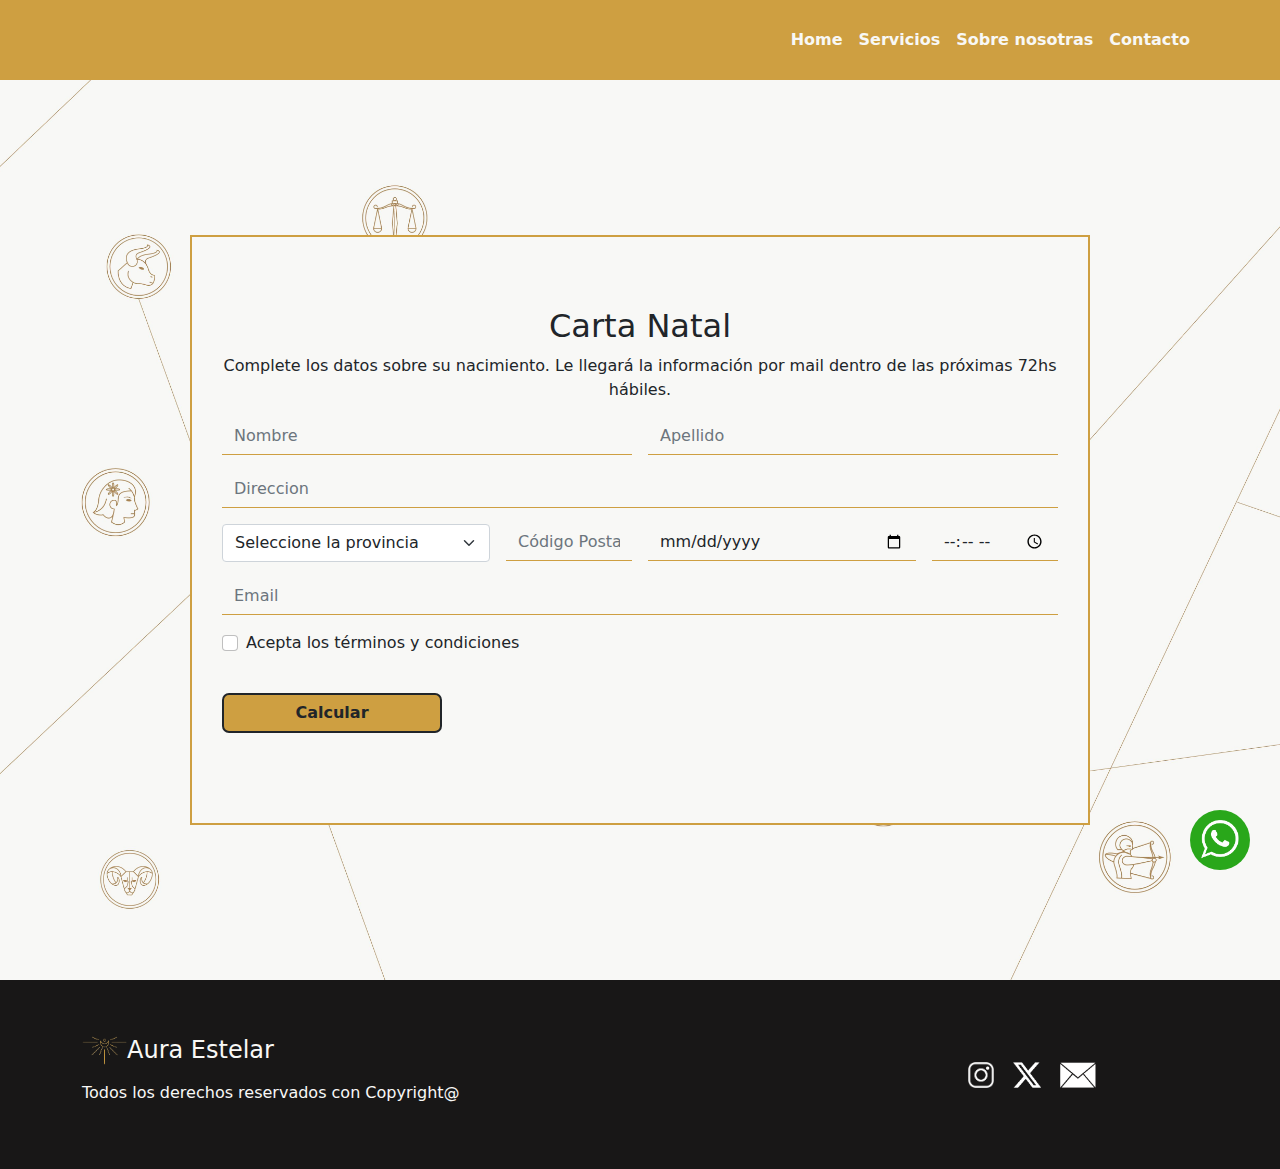
==== commit 23489ad4: "20240708 Cambios y extras prefinal" ====
--- a/carta_natal.html
+++ b/carta_natal.html
@@ -20,7 +20,7 @@
     <script src="js/bootstrap.bundle.min.js"></script>
     <!---->
 
-    <div class="container-fluid menu sticky-top" id="home">
+    <div class="container-fluid menu menu_scroller sticky-top" id="home">
         <nav class="navbar navbar-expand-lg">
           <div class="container justify-content-center text-center">
             <button
@@ -187,8 +187,8 @@
                 <div class="modal-body">
                 Se ha enviado la información correctamente. A la brevedad recibirá la respuesta por mail.
                 </div>
-                <div class="modal-footer">
-                  <button type="button" class="btn btn-primary" data-bs-dismiss="modal">Cerrar</button>
+                <div class="modal-footer justify-content-center">
+                  <button type="button" class="btn boton" data-bs-dismiss="modal">Cerrar</button>
                 </div>
               </div>
             </div>
--- a/css/styles.css
+++ b/css/styles.css
@@ -1,13 +1,23 @@
 .menu a{
     text-decoration:none;
     color:#F8F8F6;
-    padding: 10px;
-
+    padding: 5px;
+    font-weight: bold;
+    
     transition-property: color;
     transition-duration: 0.5s;
 
 }
 
+.menu_scroller {
+    animation:menu_scroll linear;
+    animation-timeline: scroll();
+}
+
+@keyframes menu_scroll {
+from {background-color:#CE9F41}
+to {background-color: rgba(206, 159, 65, 0.585);}
+}
 
 .bot-servicio:hover {
     background-color: #CE9F41;
